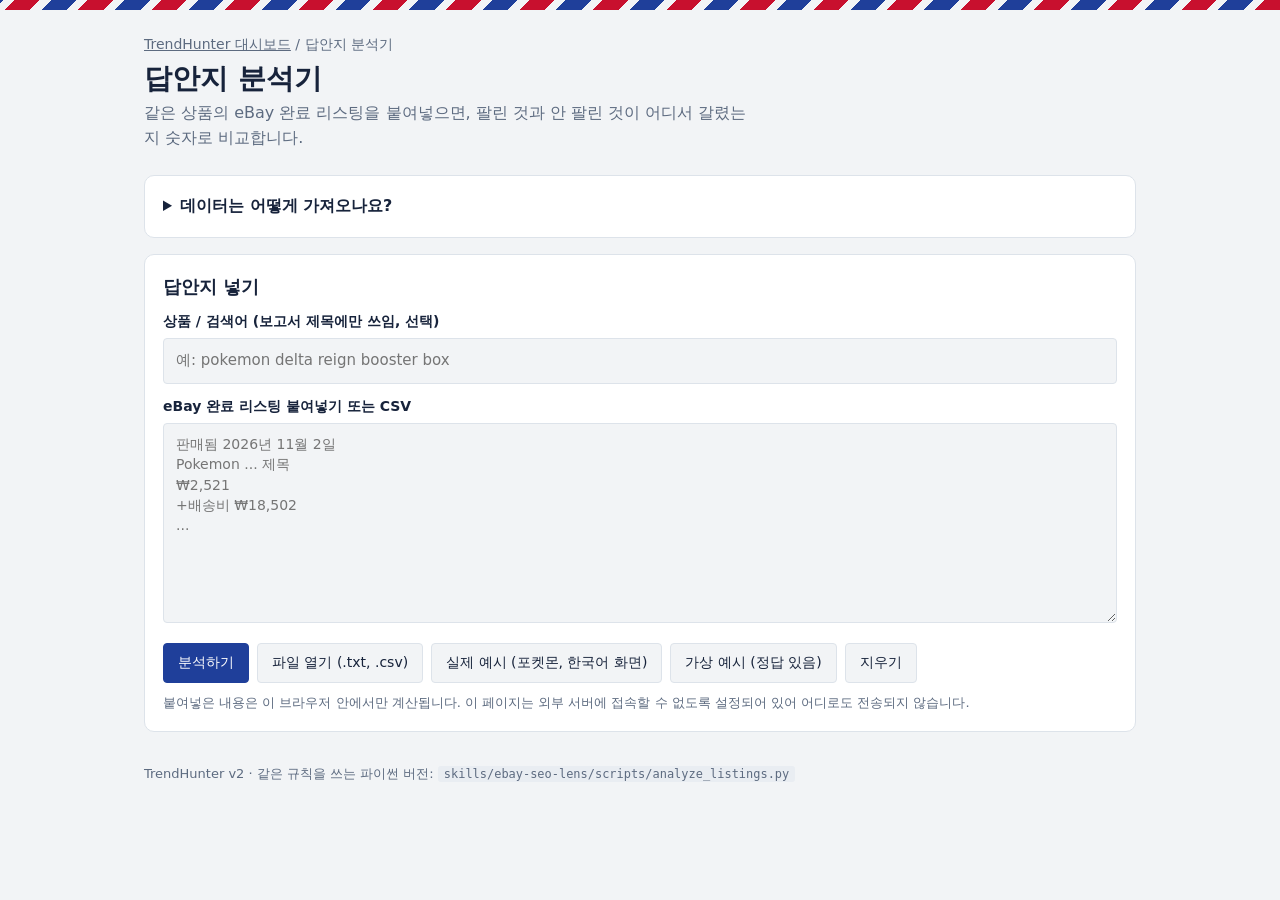
==== docs/analyzer.html @ ee1fb136 "11단계: 브라우저 답안지 분석기 - 실제 eBay 한국어 화면 대응, 파이썬/JS 결과 비교 테스트, 스킬 업데이트" ====
<!doctype html>
<html lang="ko">
<head>
<meta charset="utf-8">
<meta name="viewport" content="width=device-width, initial-scale=1">
<!-- 이 페이지는 외부 서버에 데이터를 보낼 수 없다: 접속은 같은 사이트(예시 파일)만 허용 -->
<meta http-equiv="Content-Security-Policy"
      content="default-src 'self'; script-src 'self'; connect-src 'self'; style-src 'self' 'unsafe-inline' https://fonts.googleapis.com; font-src https://fonts.gstatic.com; img-src 'self' data:; form-action 'none'; base-uri 'none'">
<title>답안지 분석기 · TrendHunter</title>
<meta name="description" content="eBay 완료 리스팅을 붙여넣으면 팔린 것과 안 팔린 것을 비교해 판매를 가르는 요인 후보를 보여주는 도구">
<link rel="preconnect" href="https://fonts.googleapis.com">
<link rel="preconnect" href="https://fonts.gstatic.com" crossorigin>
<link href="https://fonts.googleapis.com/css2?family=IBM+Plex+Sans+KR:wght@400;500;600;700&display=swap" rel="stylesheet">
<style>
  :root {
    --paper: #f2f4f6; --sheet: #ffffff; --ink: #17233b; --muted: #5d6b80; --line: #dde3ea;
    --mail-red: #c8102e; --mail-blue: #1f3f9a; --up: #0b7a55; --down: #a3412b;
    --chip: #e9edf2; --warn-bg: #fff4e0; --warn-ink: #7a4a00; --focus: #1f3f9a; --on-primary: #ffffff;
    --radius-s: 4px; --radius-m: 10px;
    --font: "IBM Plex Sans KR", system-ui, sans-serif;
  }
  @media (prefers-color-scheme: dark) {
    :root:not([data-theme="light"]) {
      --paper: #0f1522; --sheet: #161e2e; --ink: #e6ebf3; --muted: #9aa7ba; --line: #273247;
      --mail-red: #f0566b; --mail-blue: #7d9cf0; --up: #4cc79a; --down: #f08a6f;
      --chip: #212b3d; --warn-bg: #3a2a10; --warn-ink: #f3c97a; --focus: #7d9cf0; --on-primary: #0f1522;
    }
  }
  :root[data-theme="dark"] {
    --paper: #0f1522; --sheet: #161e2e; --ink: #e6ebf3; --muted: #9aa7ba; --line: #273247;
    --mail-red: #f0566b; --mail-blue: #7d9cf0; --up: #4cc79a; --down: #f08a6f;
    --chip: #212b3d; --warn-bg: #3a2a10; --warn-ink: #f3c97a; --focus: #7d9cf0; --on-primary: #0f1522;
  }
  * { box-sizing: border-box; }
  body { margin: 0; background: var(--paper); color: var(--ink); font-family: var(--font); font-size: 16px; line-height: 1.55; }
  a { color: inherit; }
  :focus-visible { outline: 2px solid var(--focus); outline-offset: 2px; }
  .airmail { height: 10px; background: repeating-linear-gradient(-45deg,
    var(--mail-red) 0 18px, transparent 18px 26px, var(--mail-blue) 26px 44px, transparent 44px 52px); }
  .wrap { max-width: 1040px; margin: 0 auto; padding: 0 24px; }
  @media (max-width: 600px) { .wrap { padding: 0 16px; } }

  header { padding: 24px 0 8px; }
  .crumb { font-size: 14px; color: var(--muted); }
  .crumb a { color: var(--muted); }
  h1 { margin: 6px 0 0; font-size: 28px; line-height: 1.2; }
  .lede { margin: 6px 0 0; color: var(--muted); max-width: 60ch; }
  h2 { font-size: 18px; margin: 0 0 10px; }

  .panel { background: var(--sheet); border: 1px solid var(--line); border-radius: var(--radius-m); padding: 18px; margin: 16px 0; }
  details.howto summary { cursor: pointer; font-weight: 600; }
  details.howto ol { margin: 10px 0 0; padding-left: 20px; }
  details.howto li { margin: 6px 0; }
  code { background: var(--chip); padding: 1px 6px; border-radius: 3px; font-size: 0.92em; overflow-wrap: anywhere; }

  label.field { display: block; font-size: 14px; font-weight: 600; margin: 0 0 6px; }
  input[type="text"], textarea {
    width: 100%; font: inherit; font-size: 15px; color: var(--ink); background: var(--paper);
    border: 1px solid var(--line); border-radius: var(--radius-s); padding: 10px 12px;
  }
  textarea { min-height: 200px; resize: vertical; font-size: 14px; line-height: 1.45; }
  .row { display: flex; flex-wrap: wrap; gap: 8px; align-items: center; margin-top: 12px; }
  button, .file-btn {
    font: inherit; font-size: 14px; font-weight: 500; padding: 8px 14px; border-radius: var(--radius-s);
    border: 1px solid var(--line); background: var(--paper); color: var(--ink); cursor: pointer;
  }
  button.primary { background: var(--mail-blue); border-color: var(--mail-blue); color: var(--on-primary); }
  .file-btn input { position: absolute; width: 1px; height: 1px; opacity: 0; }
  .privacy { font-size: 13px; color: var(--muted); margin: 10px 0 0; }

  .notice { border-radius: var(--radius-s); padding: 10px 12px; margin: 8px 0; font-size: 14px; }
  .notice.warn { background: var(--warn-bg); color: var(--warn-ink); }
  .notice.err { background: var(--sheet); border: 1px solid var(--mail-red); border-left-width: 4px; }

  .summary { font-size: 17px; margin: 0 0 6px; }
  .summary b { font-variant-numeric: tabular-nums; }
  .table-scroll { overflow-x: auto; -webkit-overflow-scrolling: touch; }
  /* 좁은 화면에서는 칸이 찌그러지지 않게 표에 최소 너비를 주고, 표만 옆으로 밀어서 본다 */
  #feat-table, #kw-table { min-width: 560px; }
  #list-table { min-width: 760px; }
  #list-table td:nth-child(4) { min-width: 140px; }
  .scroll-hint { display: none; font-size: 12px; color: var(--muted); margin: 0 0 6px; }
  @media (max-width: 600px) { .scroll-hint { display: block; } .panel { padding: 14px; } }
  table { border-collapse: collapse; width: 100%; font-size: 14px; }
  th, td { text-align: left; padding: 8px 10px; border-top: 1px solid var(--line); vertical-align: top; }
  th { font-size: 13px; color: var(--muted); font-weight: 600; border-top: 0; }
  td.num { font-variant-numeric: tabular-nums; white-space: nowrap; }
  .gap-pos { color: var(--up); font-weight: 600; }
  .gap-neg { color: var(--down); font-weight: 600; }
  .tag { display: inline-block; font-size: 12px; padding: 0 6px; border-radius: var(--radius-s); background: var(--chip); color: var(--muted); margin-left: 6px; white-space: nowrap; }
  .tag.small { background: var(--warn-bg); color: var(--warn-ink); }
  .bar { display: inline-block; height: 6px; border-radius: 3px; background: var(--mail-blue); vertical-align: middle; margin-right: 6px; }
  .bar.off { background: var(--muted); opacity: .45; }
  .st-sold { color: var(--up); font-weight: 600; white-space: nowrap; }
  .st-unsold { color: var(--down); white-space: nowrap; }

  .criteria { margin: 0; padding-left: 20px; }
  .criteria li { margin: 4px 0; }
  .section-note { color: var(--muted); font-size: 13px; margin: -4px 0 10px; }
  footer { color: var(--muted); font-size: 13px; padding: 16px 0 40px; }
  [hidden] { display: none !important; }
</style>
</head>
<body>
<div class="airmail" aria-hidden="true"></div>
<div class="wrap">
  <header>
    <div class="crumb"><a href="./">TrendHunter 대시보드</a> / 답안지 분석기</div>
    <h1>답안지 분석기</h1>
    <p class="lede">같은 상품의 eBay 완료 리스팅을 붙여넣으면, 팔린 것과 안 팔린 것이 어디서 갈렸는지 숫자로 비교합니다.</p>
  </header>

  <section class="panel">
    <details class="howto">
      <summary>데이터는 어떻게 가져오나요?</summary>
      <ol>
        <li><b>PC 브라우저:</b> eBay에서 상품을 검색하고 필터에서 <b>Completed items(완료된 리스팅)</b>만 켭니다. Sold items는 켜지 마세요. 팔린 것과 안 팔린 것이 함께 나와야 비교할 수 있습니다.<br>
          주소로 바로 가기: <code>https://www.ebay.com/sch/i.html?_nkw=검색어&amp;LH_Complete=1</code></li>
        <li>결과 화면에서 <b>전체 선택(Ctrl+A) → 복사(Ctrl+C)</b> 후 아래 칸에 붙여넣습니다. 영어 화면과 한국어 화면 모두 읽습니다.</li>
        <li><b>모바일 앱:</b> 앱에서는 결과 화면 전체를 복사할 수 없습니다. 스크린샷을 AI(<code>ebay-seo-lens</code> 스킬)에게 주고 CSV로 바꿔 달라고 한 뒤, 그 CSV를 붙여넣으세요.</li>
        <li><b>CSV 형식:</b> 첫 줄에 <code>title,price,shipping,status</code>. status는 <code>sold</code>/<code>unsold</code> 또는 <code>판매됨</code>/<code>종료됨</code>.</li>
      </ol>
    </details>
  </section>

  <section class="panel" aria-labelledby="input-h">
    <h2 id="input-h">답안지 넣기</h2>
    <label class="field" for="product">상품 / 검색어 (보고서 제목에만 쓰임, 선택)</label>
    <input type="text" id="product" placeholder="예: pokemon delta reign booster box" autocomplete="off">
    <label class="field" for="raw" style="margin-top:12px">eBay 완료 리스팅 붙여넣기 또는 CSV</label>
    <textarea id="raw" spellcheck="false" placeholder="판매됨 2026년 11월 2일&#10;Pokemon ... 제목&#10;₩2,521&#10;+배송비 ₩18,502&#10;..."></textarea>
    <div class="row">
      <button type="button" class="primary" id="run">분석하기</button>
      <label class="file-btn">파일 열기 (.txt, .csv)<input type="file" id="file" accept=".txt,.csv,text/plain,text/csv"></label>
      <button type="button" id="sample-real">실제 예시 (포켓몬, 한국어 화면)</button>
      <button type="button" id="sample-synth">가상 예시 (정답 있음)</button>
      <button type="button" id="clear">지우기</button>
    </div>
    <p class="privacy">붙여넣은 내용은 이 브라우저 안에서만 계산됩니다. 이 페이지는 외부 서버에 접속할 수 없도록 설정되어 있어 어디로도 전송되지 않습니다.</p>
  </section>

  <div id="errors" aria-live="polite"></div>

  <div id="results" hidden>
    <section class="panel" aria-labelledby="sum-h">
      <h2 id="sum-h">답안지 요약</h2>
      <p class="summary" id="summary"></p>
      <div id="warnings"></div>
      <div class="table-scroll"><table id="price-table"></table></div>
      <div class="row"><button type="button" id="copy">결과를 AI용 텍스트로 복사</button><span id="copy-msg" class="privacy" aria-live="polite"></span></div>
    </section>

    <section class="panel" aria-labelledby="pick-h">
      <h2 id="pick-h">핵심 변수 고르기</h2>
      <p class="section-note">아래 표는 차이가 큰 순서일 뿐입니다. 숫자가 가장 큰 것을 그대로 고르지 말고, 네 가지를 모두 통과하는 하나를 고르세요.</p>
      <ol class="criteria">
        <li><b>표본이 받쳐 주는가:</b> <span class="tag small">표본 작음</span> 표시가 붙은 행은 우연일 수 있습니다.</li>
        <li><b>다른 요인으로 설명되지 않는가:</b> 예를 들어 무료 배송이 잘 팔려도, 그 리스팅들이 전부 더 싸다면 진짜 원인은 총액일 수 있습니다.</li>
        <li><b>판매자가 바꿀 수 있는가:</b> 입찰 수나 "베스트 오퍼 수락됨"은 팔린 <i>결과</i>라서 비교하지 않습니다.</li>
        <li><b>구체적인가:</b> "제목 앞쪽에 NM을 넣는다"처럼 다음 리스팅에서 그대로 할 수 있어야 합니다.</li>
      </ol>
    </section>

    <section class="panel" aria-labelledby="feat-h">
      <h2 id="feat-h">리스팅 조건별 판매율</h2>
      <p class="scroll-hint">표를 옆으로 밀어서 보세요 →</p>
      <div class="table-scroll"><table id="feat-table"></table></div>
    </section>

    <section class="panel" aria-labelledby="kw-h">
      <h2 id="kw-h">제목 키워드별 판매율</h2>
      <p class="section-note" id="kw-note"></p>
      <p class="scroll-hint">표를 옆으로 밀어서 보세요 →</p>
      <div class="table-scroll"><table id="kw-table"></table></div>
    </section>

    <section class="panel" aria-labelledby="list-h">
      <h2 id="list-h">인식한 리스팅</h2>
      <p class="section-note">파서가 이렇게 읽었습니다. 원본과 다르면 아래 "인식하지 못한 줄"과 함께 확인하세요.</p>
      <p class="scroll-hint">표를 옆으로 밀어서 보세요 →</p>
      <div class="table-scroll"><table id="list-table"></table></div>
    </section>

    <section class="panel" id="unparsed-sec" aria-labelledby="unp-h" hidden>
      <h2 id="unp-h">인식하지 못한 줄</h2>
      <p class="section-note">eBay 화면 형식이 바뀌었거나 예상하지 못한 줄입니다. 분석에서는 빠졌습니다.</p>
      <ul id="unparsed"></ul>
    </section>
  </div>

  <footer>TrendHunter v2 · 같은 규칙을 쓰는 파이썬 버전: <code>skills/ebay-seo-lens/scripts/analyze_listings.py</code></footer>
</div>
<script src="js/listing-parser.js"></script>
<script src="js/analyzer.js"></script>
</body>
</html>
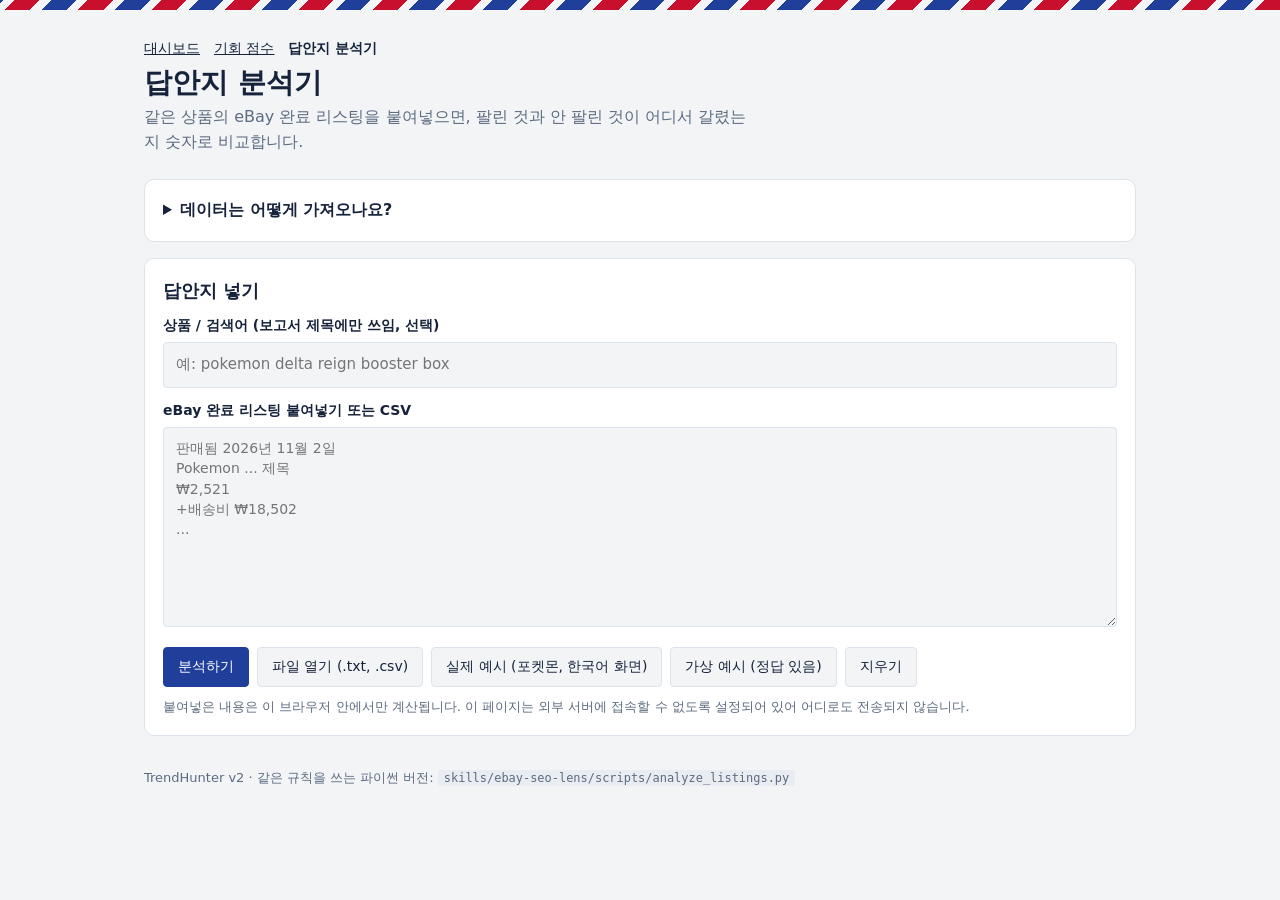
==== commit 0190d331: "13단계: 키워드 기회 점수 - 판매완료/판매중 비율, 검색 링크 자동 생성, 국내 소싱 체크, 대시보드 연결" ====
--- a/docs/analyzer.html
+++ b/docs/analyzer.html
@@ -11,101 +11,17 @@
 <link rel="preconnect" href="https://fonts.googleapis.com">
 <link rel="preconnect" href="https://fonts.gstatic.com" crossorigin>
 <link href="https://fonts.googleapis.com/css2?family=IBM+Plex+Sans+KR:wght@400;500;600;700&display=swap" rel="stylesheet">
-<style>
-  :root {
-    --paper: #f2f4f6; --sheet: #ffffff; --ink: #17233b; --muted: #5d6b80; --line: #dde3ea;
-    --mail-red: #c8102e; --mail-blue: #1f3f9a; --up: #0b7a55; --down: #a3412b;
-    --chip: #e9edf2; --warn-bg: #fff4e0; --warn-ink: #7a4a00; --focus: #1f3f9a; --on-primary: #ffffff;
-    --radius-s: 4px; --radius-m: 10px;
-    --font: "IBM Plex Sans KR", system-ui, sans-serif;
-  }
-  @media (prefers-color-scheme: dark) {
-    :root:not([data-theme="light"]) {
-      --paper: #0f1522; --sheet: #161e2e; --ink: #e6ebf3; --muted: #9aa7ba; --line: #273247;
-      --mail-red: #f0566b; --mail-blue: #7d9cf0; --up: #4cc79a; --down: #f08a6f;
-      --chip: #212b3d; --warn-bg: #3a2a10; --warn-ink: #f3c97a; --focus: #7d9cf0; --on-primary: #0f1522;
-    }
-  }
-  :root[data-theme="dark"] {
-    --paper: #0f1522; --sheet: #161e2e; --ink: #e6ebf3; --muted: #9aa7ba; --line: #273247;
-    --mail-red: #f0566b; --mail-blue: #7d9cf0; --up: #4cc79a; --down: #f08a6f;
-    --chip: #212b3d; --warn-bg: #3a2a10; --warn-ink: #f3c97a; --focus: #7d9cf0; --on-primary: #0f1522;
-  }
-  * { box-sizing: border-box; }
-  body { margin: 0; background: var(--paper); color: var(--ink); font-family: var(--font); font-size: 16px; line-height: 1.55; }
-  a { color: inherit; }
-  :focus-visible { outline: 2px solid var(--focus); outline-offset: 2px; }
-  .airmail { height: 10px; background: repeating-linear-gradient(-45deg,
-    var(--mail-red) 0 18px, transparent 18px 26px, var(--mail-blue) 26px 44px, transparent 44px 52px); }
-  .wrap { max-width: 1040px; margin: 0 auto; padding: 0 24px; }
-  @media (max-width: 600px) { .wrap { padding: 0 16px; } }
-
-  header { padding: 24px 0 8px; }
-  .crumb { font-size: 14px; color: var(--muted); }
-  .crumb a { color: var(--muted); }
-  h1 { margin: 6px 0 0; font-size: 28px; line-height: 1.2; }
-  .lede { margin: 6px 0 0; color: var(--muted); max-width: 60ch; }
-  h2 { font-size: 18px; margin: 0 0 10px; }
-
-  .panel { background: var(--sheet); border: 1px solid var(--line); border-radius: var(--radius-m); padding: 18px; margin: 16px 0; }
-  details.howto summary { cursor: pointer; font-weight: 600; }
-  details.howto ol { margin: 10px 0 0; padding-left: 20px; }
-  details.howto li { margin: 6px 0; }
-  code { background: var(--chip); padding: 1px 6px; border-radius: 3px; font-size: 0.92em; overflow-wrap: anywhere; }
-
-  label.field { display: block; font-size: 14px; font-weight: 600; margin: 0 0 6px; }
-  input[type="text"], textarea {
-    width: 100%; font: inherit; font-size: 15px; color: var(--ink); background: var(--paper);
-    border: 1px solid var(--line); border-radius: var(--radius-s); padding: 10px 12px;
-  }
-  textarea { min-height: 200px; resize: vertical; font-size: 14px; line-height: 1.45; }
-  .row { display: flex; flex-wrap: wrap; gap: 8px; align-items: center; margin-top: 12px; }
-  button, .file-btn {
-    font: inherit; font-size: 14px; font-weight: 500; padding: 8px 14px; border-radius: var(--radius-s);
-    border: 1px solid var(--line); background: var(--paper); color: var(--ink); cursor: pointer;
-  }
-  button.primary { background: var(--mail-blue); border-color: var(--mail-blue); color: var(--on-primary); }
-  .file-btn input { position: absolute; width: 1px; height: 1px; opacity: 0; }
-  .privacy { font-size: 13px; color: var(--muted); margin: 10px 0 0; }
-
-  .notice { border-radius: var(--radius-s); padding: 10px 12px; margin: 8px 0; font-size: 14px; }
-  .notice.warn { background: var(--warn-bg); color: var(--warn-ink); }
-  .notice.err { background: var(--sheet); border: 1px solid var(--mail-red); border-left-width: 4px; }
-
-  .summary { font-size: 17px; margin: 0 0 6px; }
-  .summary b { font-variant-numeric: tabular-nums; }
-  .table-scroll { overflow-x: auto; -webkit-overflow-scrolling: touch; }
-  /* 좁은 화면에서는 칸이 찌그러지지 않게 표에 최소 너비를 주고, 표만 옆으로 밀어서 본다 */
-  #feat-table, #kw-table { min-width: 560px; }
-  #list-table { min-width: 760px; }
-  #list-table td:nth-child(4) { min-width: 140px; }
-  .scroll-hint { display: none; font-size: 12px; color: var(--muted); margin: 0 0 6px; }
-  @media (max-width: 600px) { .scroll-hint { display: block; } .panel { padding: 14px; } }
-  table { border-collapse: collapse; width: 100%; font-size: 14px; }
-  th, td { text-align: left; padding: 8px 10px; border-top: 1px solid var(--line); vertical-align: top; }
-  th { font-size: 13px; color: var(--muted); font-weight: 600; border-top: 0; }
-  td.num { font-variant-numeric: tabular-nums; white-space: nowrap; }
-  .gap-pos { color: var(--up); font-weight: 600; }
-  .gap-neg { color: var(--down); font-weight: 600; }
-  .tag { display: inline-block; font-size: 12px; padding: 0 6px; border-radius: var(--radius-s); background: var(--chip); color: var(--muted); margin-left: 6px; white-space: nowrap; }
-  .tag.small { background: var(--warn-bg); color: var(--warn-ink); }
-  .bar { display: inline-block; height: 6px; border-radius: 3px; background: var(--mail-blue); vertical-align: middle; margin-right: 6px; }
-  .bar.off { background: var(--muted); opacity: .45; }
-  .st-sold { color: var(--up); font-weight: 600; white-space: nowrap; }
-  .st-unsold { color: var(--down); white-space: nowrap; }
-
-  .criteria { margin: 0; padding-left: 20px; }
-  .criteria li { margin: 4px 0; }
-  .section-note { color: var(--muted); font-size: 13px; margin: -4px 0 10px; }
-  footer { color: var(--muted); font-size: 13px; padding: 16px 0 40px; }
-  [hidden] { display: none !important; }
-</style>
+<link rel="stylesheet" href="css/tool.css">
 </head>
 <body>
 <div class="airmail" aria-hidden="true"></div>
 <div class="wrap">
   <header>
-    <div class="crumb"><a href="./">TrendHunter 대시보드</a> / 답안지 분석기</div>
+    <nav class="nav-tools" aria-label="도구">
+      <a href="./">대시보드</a>
+      <a href="opportunity.html">기회 점수</a>
+      <a href="analyzer.html" aria-current="page">답안지 분석기</a>
+    </nav>
     <h1>답안지 분석기</h1>
     <p class="lede">같은 상품의 eBay 완료 리스팅을 붙여넣으면, 팔린 것과 안 팔린 것이 어디서 갈렸는지 숫자로 비교합니다.</p>
   </header>
--- a/docs/css/tool.css
+++ b/docs/css/tool.css
@@ -0,0 +1,119 @@
+/* TrendHunter 도구 페이지 공통 스타일 (답안지 분석기, 기회 점수). 15단계 UI 개편 때 대시보드와 합칠 예정 */
+:root {
+  --paper: #f2f4f6; --sheet: #ffffff; --ink: #17233b; --muted: #5d6b80; --line: #dde3ea;
+  --mail-red: #c8102e; --mail-blue: #1f3f9a; --up: #0b7a55; --down: #a3412b;
+  --chip: #e9edf2; --warn-bg: #fff4e0; --warn-ink: #7a4a00; --focus: #1f3f9a; --on-primary: #ffffff;
+  --radius-s: 4px; --radius-m: 10px;
+  --font: "IBM Plex Sans KR", system-ui, sans-serif;
+}
+@media (prefers-color-scheme: dark) {
+  :root:not([data-theme="light"]) {
+    --paper: #0f1522; --sheet: #161e2e; --ink: #e6ebf3; --muted: #9aa7ba; --line: #273247;
+    --mail-red: #f0566b; --mail-blue: #7d9cf0; --up: #4cc79a; --down: #f08a6f;
+    --chip: #212b3d; --warn-bg: #3a2a10; --warn-ink: #f3c97a; --focus: #7d9cf0; --on-primary: #0f1522;
+  }
+}
+:root[data-theme="dark"] {
+  --paper: #0f1522; --sheet: #161e2e; --ink: #e6ebf3; --muted: #9aa7ba; --line: #273247;
+  --mail-red: #f0566b; --mail-blue: #7d9cf0; --up: #4cc79a; --down: #f08a6f;
+  --chip: #212b3d; --warn-bg: #3a2a10; --warn-ink: #f3c97a; --focus: #7d9cf0; --on-primary: #0f1522;
+}
+* { box-sizing: border-box; }
+body { margin: 0; background: var(--paper); color: var(--ink); font-family: var(--font); font-size: 16px; line-height: 1.55; }
+a { color: inherit; }
+:focus-visible { outline: 2px solid var(--focus); outline-offset: 2px; }
+.airmail { height: 10px; background: repeating-linear-gradient(-45deg,
+  var(--mail-red) 0 18px, transparent 18px 26px, var(--mail-blue) 26px 44px, transparent 44px 52px); }
+.wrap { max-width: 1040px; margin: 0 auto; padding: 0 24px; }
+@media (max-width: 600px) { .wrap { padding: 0 16px; } }
+
+header { padding: 24px 0 8px; }
+.crumb { font-size: 14px; color: var(--muted); }
+.crumb a { color: var(--muted); }
+h1 { margin: 6px 0 0; font-size: 28px; line-height: 1.2; }
+.lede { margin: 6px 0 0; color: var(--muted); max-width: 60ch; }
+h2 { font-size: 18px; margin: 0 0 10px; }
+
+.panel { background: var(--sheet); border: 1px solid var(--line); border-radius: var(--radius-m); padding: 18px; margin: 16px 0; }
+details.howto summary { cursor: pointer; font-weight: 600; }
+details.howto ol { margin: 10px 0 0; padding-left: 20px; }
+details.howto li { margin: 6px 0; }
+code { background: var(--chip); padding: 1px 6px; border-radius: 3px; font-size: 0.92em; overflow-wrap: anywhere; }
+
+label.field { display: block; font-size: 14px; font-weight: 600; margin: 0 0 6px; }
+input[type="text"], textarea {
+  width: 100%; font: inherit; font-size: 15px; color: var(--ink); background: var(--paper);
+  border: 1px solid var(--line); border-radius: var(--radius-s); padding: 10px 12px;
+}
+textarea { min-height: 200px; resize: vertical; font-size: 14px; line-height: 1.45; }
+.row { display: flex; flex-wrap: wrap; gap: 8px; align-items: center; margin-top: 12px; }
+button, .file-btn {
+  font: inherit; font-size: 14px; font-weight: 500; padding: 8px 14px; border-radius: var(--radius-s);
+  border: 1px solid var(--line); background: var(--paper); color: var(--ink); cursor: pointer;
+}
+button.primary { background: var(--mail-blue); border-color: var(--mail-blue); color: var(--on-primary); }
+.file-btn input { position: absolute; width: 1px; height: 1px; opacity: 0; }
+.privacy { font-size: 13px; color: var(--muted); margin: 10px 0 0; }
+
+.notice { border-radius: var(--radius-s); padding: 10px 12px; margin: 8px 0; font-size: 14px; }
+.notice.warn { background: var(--warn-bg); color: var(--warn-ink); }
+.notice.err { background: var(--sheet); border: 1px solid var(--mail-red); border-left-width: 4px; }
+
+.summary { font-size: 17px; margin: 0 0 6px; }
+.summary b { font-variant-numeric: tabular-nums; }
+.table-scroll { overflow-x: auto; -webkit-overflow-scrolling: touch; }
+/* 좁은 화면에서는 칸이 찌그러지지 않게 표에 최소 너비를 주고, 표만 옆으로 밀어서 본다 */
+#feat-table, #kw-table { min-width: 560px; }
+#list-table { min-width: 760px; }
+#list-table td:nth-child(4) { min-width: 140px; }
+.scroll-hint { display: none; font-size: 12px; color: var(--muted); margin: 0 0 6px; }
+@media (max-width: 600px) { .scroll-hint { display: block; } .panel { padding: 14px; } }
+table { border-collapse: collapse; width: 100%; font-size: 14px; }
+th, td { text-align: left; padding: 8px 10px; border-top: 1px solid var(--line); vertical-align: top; }
+th { font-size: 13px; color: var(--muted); font-weight: 600; border-top: 0; }
+td.num { font-variant-numeric: tabular-nums; white-space: nowrap; }
+.gap-pos { color: var(--up); font-weight: 600; }
+.gap-neg { color: var(--down); font-weight: 600; }
+.tag { display: inline-block; font-size: 12px; padding: 0 6px; border-radius: var(--radius-s); background: var(--chip); color: var(--muted); margin-left: 6px; white-space: nowrap; }
+.tag.small { background: var(--warn-bg); color: var(--warn-ink); }
+.bar { display: inline-block; height: 6px; border-radius: 3px; background: var(--mail-blue); vertical-align: middle; margin-right: 6px; }
+.bar.off { background: var(--muted); opacity: .45; }
+.st-sold { color: var(--up); font-weight: 600; white-space: nowrap; }
+.st-unsold { color: var(--down); white-space: nowrap; }
+
+.criteria { margin: 0; padding-left: 20px; }
+.criteria li { margin: 4px 0; }
+.section-note { color: var(--muted); font-size: 13px; margin: -4px 0 10px; }
+footer { color: var(--muted); font-size: 13px; padding: 16px 0 40px; }
+[hidden] { display: none !important; }
+
+/* ---------- 기회 점수 페이지 ---------- */
+.nav-tools { display: flex; flex-wrap: wrap; gap: 6px 14px; font-size: 14px; margin-top: 4px; }
+.nav-tools a[aria-current="page"] { font-weight: 700; text-decoration: none; }
+.add-row { display: flex; gap: 8px; }
+.add-row input { flex: 1; min-width: 0; }
+.kw-list { list-style: none; margin: 0; padding: 0; }
+.kw { border-top: 1px solid var(--line); padding: 16px 0; }
+.kw:first-child { border-top: 0; padding-top: 4px; }
+.kw-head { display: flex; justify-content: space-between; align-items: baseline; gap: 10px; }
+.kw-name { font-size: 17px; font-weight: 700; margin: 0; overflow-wrap: anywhere; }
+.kw-remove { font-size: 13px; padding: 4px 10px; }
+.kw-links { display: flex; flex-wrap: wrap; gap: 6px; margin: 10px 0; }
+.kw-links a { font-size: 13px; text-decoration: none; padding: 5px 10px; border: 1px solid var(--line); border-radius: var(--radius-s); background: var(--paper); }
+.kw-links a:hover { border-color: var(--ink); }
+.kw-inputs { display: grid; grid-template-columns: 1fr 1fr; gap: 10px; }
+.kw-inputs label { font-size: 13px; color: var(--muted); display: block; margin-bottom: 4px; }
+.kw-inputs input { width: 100%; }
+.verdict { margin-top: 12px; padding: 10px 12px; border-radius: var(--radius-s); background: var(--paper); font-size: 14px; }
+.verdict b { font-size: 16px; }
+.verdict .ratio { font-variant-numeric: tabular-nums; }
+.band-hot b, .band-good b { color: var(--up); }
+.band-fair b { color: var(--warn-ink); }
+.band-crowded b { color: var(--down); }
+.sourcing { display: flex; align-items: center; gap: 8px; font-size: 14px; margin-top: 10px; }
+.rank-table td:first-child { font-weight: 600; }
+/* 모바일: 비교표는 최소 너비를 주고 옆으로 밀어서 보기, 버튼 글자는 줄바꿈하지 않기 */
+#rank-table { min-width: 600px; }
+#rank-table td, #rank-table th { white-space: nowrap; }
+#rank-table td:first-child { white-space: normal; min-width: 160px; }
+.kw-remove { flex: none; white-space: nowrap; }
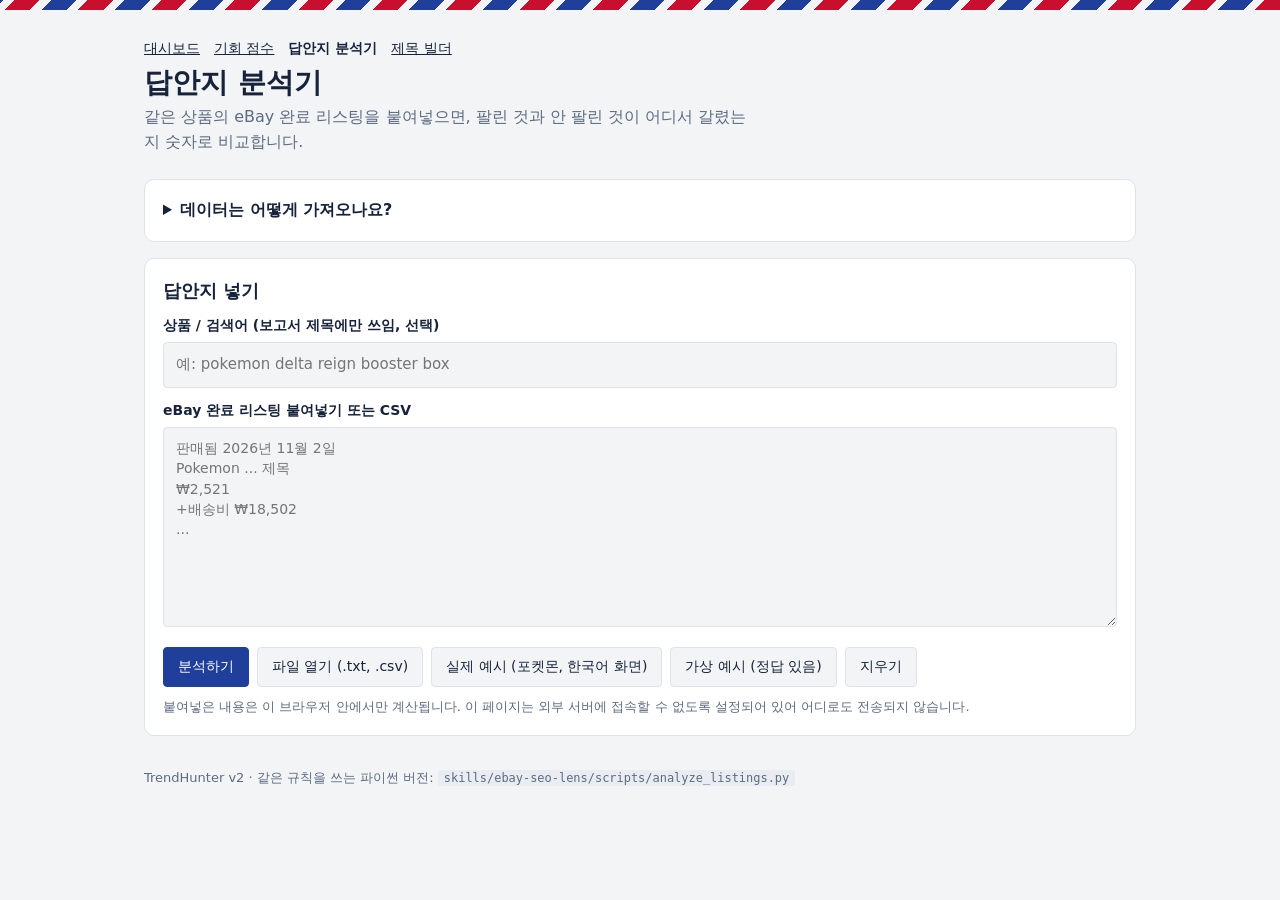
==== commit 7ab76f96: "14단계: 리스팅 제목 빌더 - 80자 조립, 실시간 점검, 답안지 기반 빠진 키워드 제안, 리스팅 전 점검" ====
--- a/docs/analyzer.html
+++ b/docs/analyzer.html
@@ -21,6 +21,7 @@
       <a href="./">대시보드</a>
       <a href="opportunity.html">기회 점수</a>
       <a href="analyzer.html" aria-current="page">답안지 분석기</a>
+      <a href="title.html">제목 빌더</a>
     </nav>
     <h1>답안지 분석기</h1>
     <p class="lede">같은 상품의 eBay 완료 리스팅을 붙여넣으면, 팔린 것과 안 팔린 것이 어디서 갈렸는지 숫자로 비교합니다.</p>
--- a/docs/css/tool.css
+++ b/docs/css/tool.css
@@ -117,3 +117,29 @@
 #rank-table td, #rank-table th { white-space: nowrap; }
 #rank-table td:first-child { white-space: normal; min-width: 160px; }
 .kw-remove { flex: none; white-space: nowrap; }
+
+/* ---------- 제목 빌더 ---------- */
+.preview-panel { position: sticky; top: 0; z-index: 2; box-shadow: 0 1px 0 var(--line); }
+@media (max-width: 600px) { .preview-panel { position: static; } }
+.title-out { display: block; font-size: 18px; font-weight: 600; line-height: 1.45; padding: 10px 12px; background: var(--paper); border: 1px solid var(--line); border-radius: var(--radius-s); overflow-wrap: anywhere; min-height: 48px; }
+.title-out.empty { color: var(--muted); font-weight: 400; font-size: 15px; }
+.len-bar { height: 4px; background: var(--chip); border-radius: 2px; margin-top: 8px; overflow: hidden; }
+.len-bar i { display: block; height: 100%; width: 0; background: var(--mail-blue); transition: width .15s; }
+.len-bar i.over { background: var(--mail-red); }
+@media (prefers-reduced-motion: reduce) { .len-bar i { transition: none; } }
+.checks { list-style: none; margin: 10px 0 0; padding: 0; font-size: 14px; }
+.checks li { display: flex; gap: 8px; padding: 3px 0; }
+.chk-mark { flex: none; width: 18px; text-align: center; font-weight: 700; }
+.chk-ok .chk-mark { color: var(--up); }
+.chk-warn .chk-mark { color: var(--warn-ink); }
+.chk-error { color: var(--mail-red); }
+.fields { display: grid; grid-template-columns: 1fr 1fr; gap: 12px; }
+@media (max-width: 600px) { .fields { grid-template-columns: 1fr; } }
+.fld input { width: 100%; }
+.chips { display: flex; flex-wrap: wrap; gap: 8px; margin-top: 10px; }
+.chip { border-radius: 999px; padding: 6px 12px; }
+.chip-meta { color: var(--muted); font-size: 12px; }
+.pre-list { list-style: none; margin: 0; padding: 0; }
+.pre-list li { padding: 10px 0; border-top: 1px solid var(--line); }
+.pre-list li:first-child { border-top: 0; }
+.pre-list label { cursor: pointer; }
